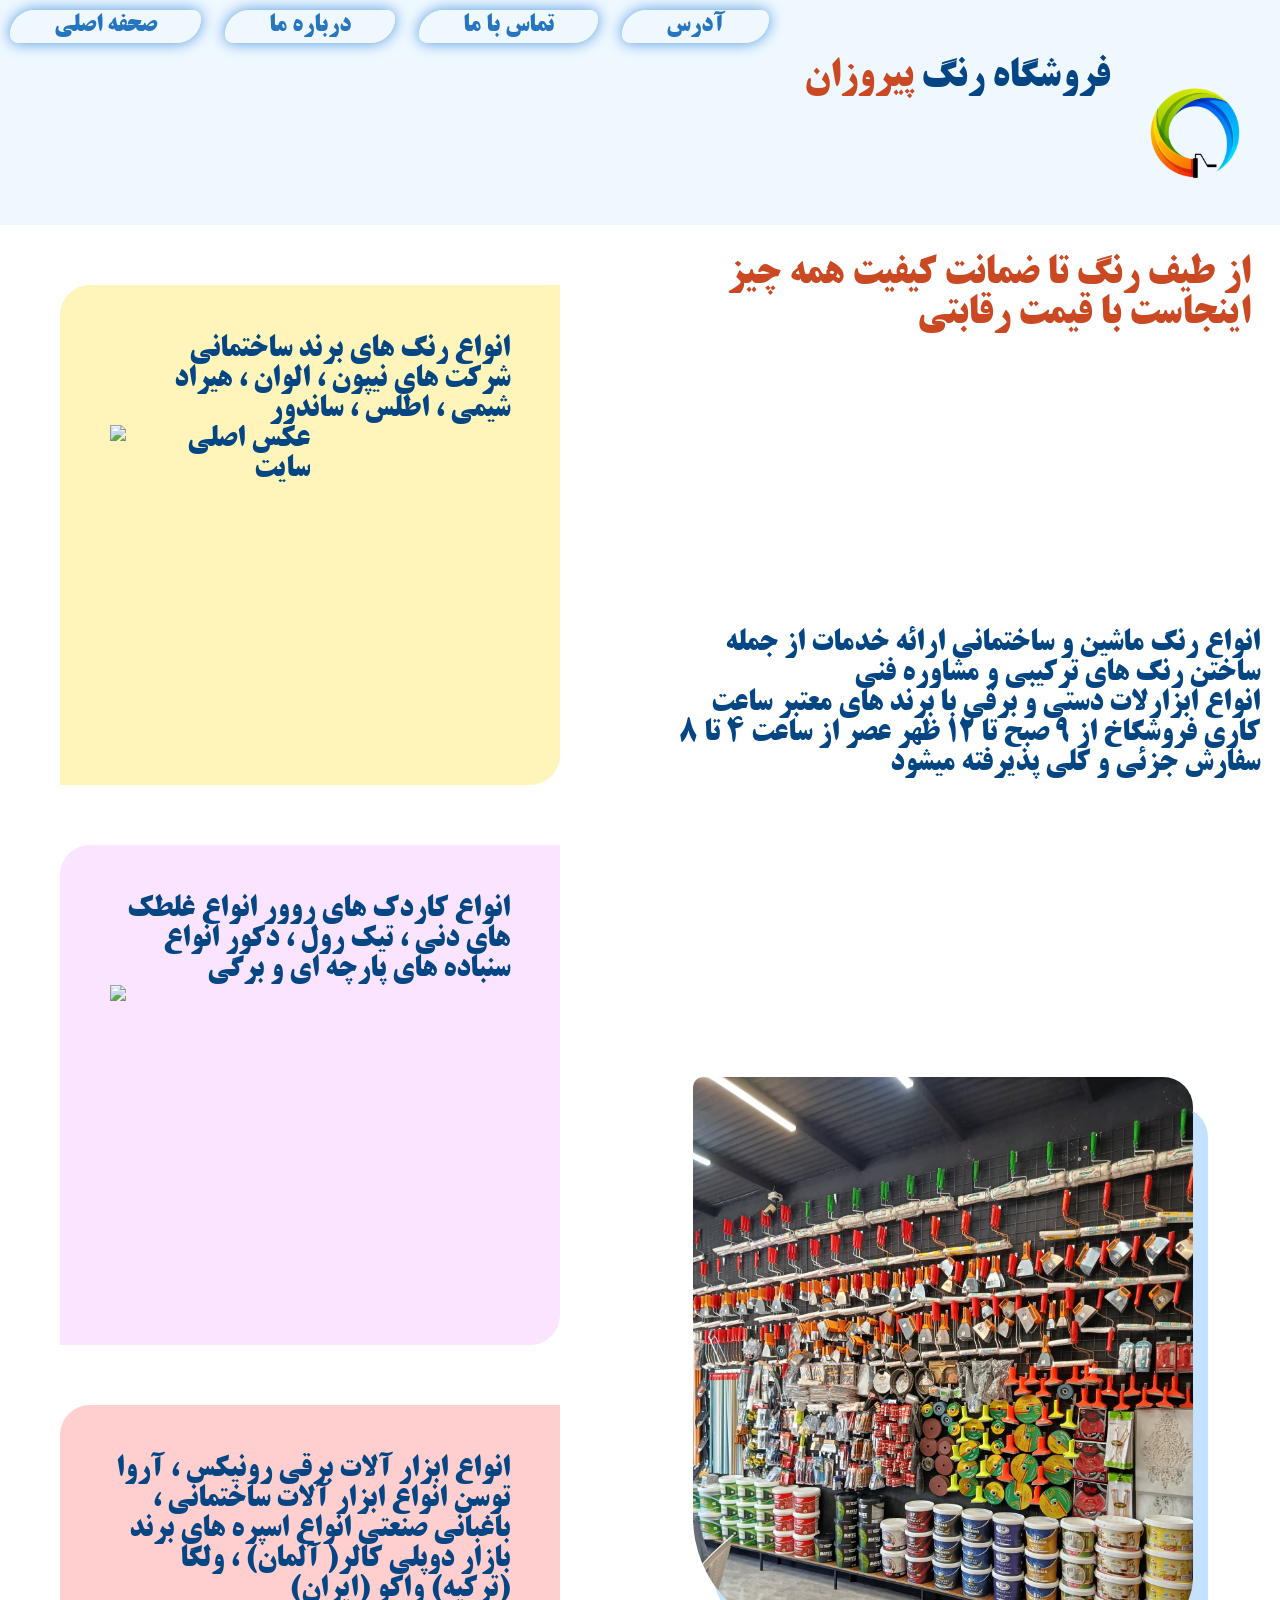
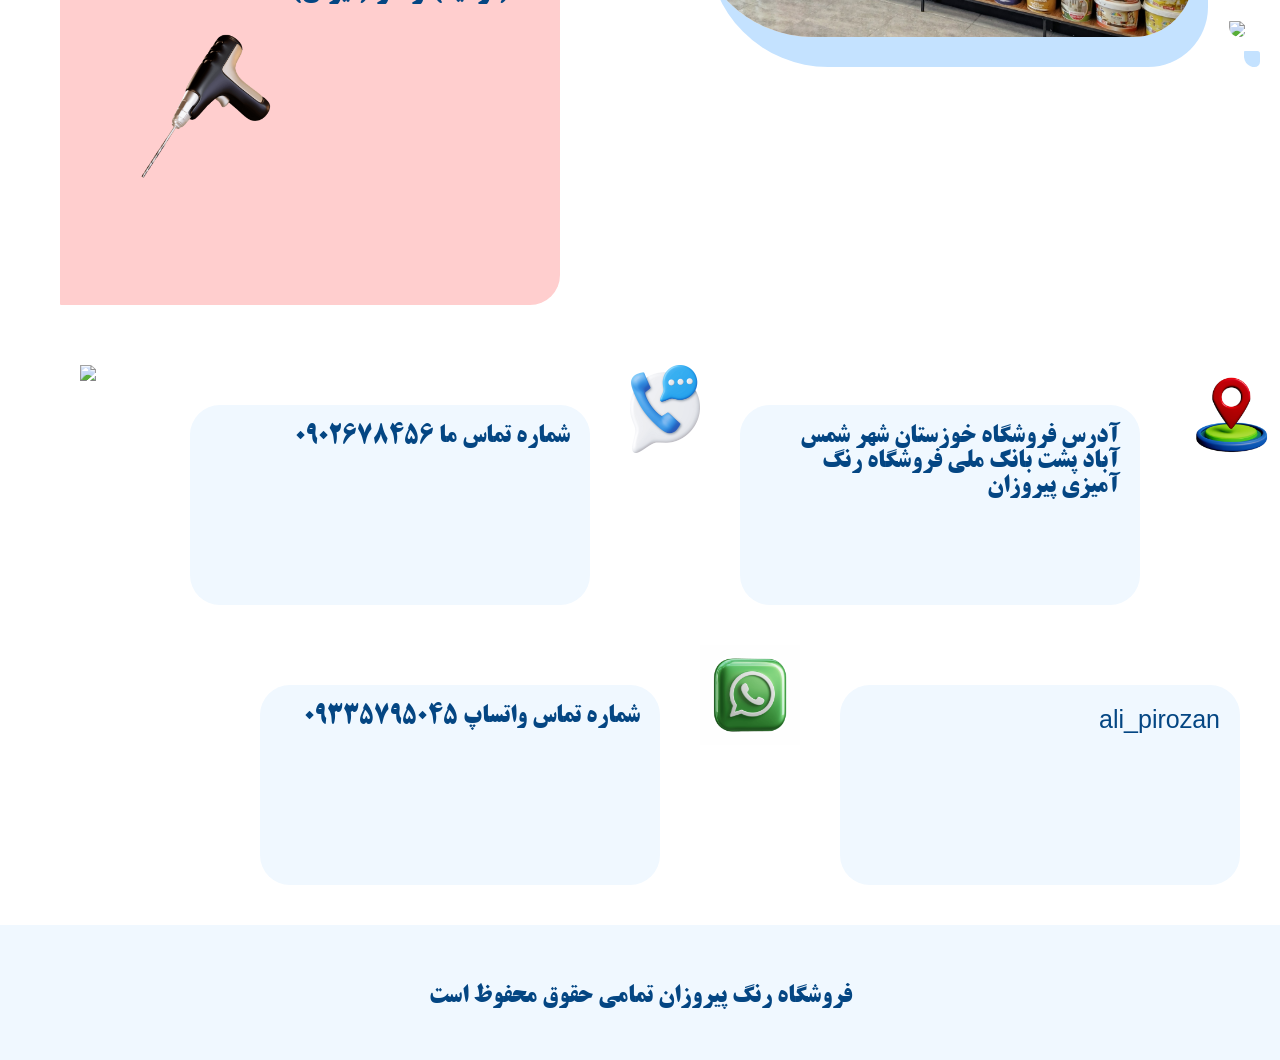
==== index.html @ bba2b84a "fix css path" ====
<!DOCTYPE html>
<html>
<head>
<meta charset="UTF-8">
<meta http-equiv="content-lenguage" content="fa">
<meta http-equiv="content-type" content="text/html charset = UTF-8">
<meta name="description" content="فروشگاه رنگ دزفول-انواع رنگ ساختمانی - ابزار برقی دزفول-رنگ ساختمان خوزستان -رنگ باکیفیت ساختمان -فروشگاه پیروزان-پیروزان">
<meta name="keyword" content="انواع رنگ,فروشگاه رنگ دزفول,ابزار برقی دزفول,شابلون رنگ,رنگ ماشین,رنگ ساختمان,فروشگاه پیروزان">
<meta name="robots" content="index,follow">
<meta name="viewport" content="width=device-width,initial-scale=1.0">
<meta property="og:type" content="website">
<meta property="og:title" content="فروشگاه رنگ پیروزان">
<meta property="og:description" content="انواع رنگ ساختمانی با کیفیت تضمینی  ابزار های برقی از بهترین شرکت ها">
<meta property="og:image" content="https://">
<title>فروشگاه رنگ پیروزان</title>
<link rel="stylesheet"  href="./style.css"  type="text/css">
</head>
<body>
     <header>
           <nav>
           <button><a class="btn" href="#home">صحفه اصلی</a></button>
           <button><a class="btn" href="#about">درباره ما</a></button>
           <button><a class="btn" href="#contact">تماس با ما</a></button>
           <button><a class="btn" href="#address" >آدرس</a></button>
           </nav>
    <div>
    <img src="images/logo1.png" class="logo" alt="لوگو سایت">
    <h1 class="font1" >فروشگاه رنگ <span> پیروزان </span></h1>
    </div>
    </header>  
       <main>
       <div>
        <section id="home">
        <p class="p1">انواع رنگ های برند ساختمانی
          <br>
          شرکت های نیپون ، الوان ، هیراد شیمی ، اطلس ، ساندور
           <img src="images/color-palette.png" class="images1" alt="عکس اصلی سایت">
           </p>
                <p class="p2">انواع کاردک های روور 
                  انواع غلطک های
                 دنی ، تیک رول ،  دکور
                 انواع سنباده های پارچه ای و برگی
               <img src="images/roller-paint.png" class="images1">
               </p>
           <p class="p3">انواع ابزار آلات برقی 
              رونیکس ،  آروا  توسن 
             انواع ابزار آلات ساختمانی ، باغبانی  صنعتی
             انواع اسپره های برند بازار 
             دوپلی کالر( آلمان) ، ولگا (ترکیه)  واکو (ایران)

          <img src="images/n-drill-free-png.png" class="images1">
          </p>
          </section>
      </div>
                 <div class="p4">   
                  <p class="p44">از طیف رنگ تا ضمانت کیفیت همه چیز اینجاست با قیمت رقابتی</p>
                   <section id="about">
                   <p>
                   انواع رنگ ماشین و ساختمانی ارائه خدمات از جمله ساختن رنگ های ترکیبی و مشاوره فنی <br>انواع ابزارلات دستی و برقی 
                   با برند های معتبر ساعت کاری  فروشگاخ از 9 صبح تا 12 ظهر عصر از ساعت 4 تا 8 سفارش جزئی و کلی پذیرفته میشود
                  
                  </p>
                   </section>
                   <div>
       <div> 
       <img src="images/IMG_20260629_115814 (3).jpg" class="images6">    
       <img src="images/IMG_20260612_104030 (3).jpg" class="images6">   
       </div>
       </div>
       </main> 
           <footer>

           <img src="images/icon-location-png.png" class="images3">
           <section id="address">
           <p class="p5">
             آدرس فروشگاه خوزستان  شهر شمس آباد پشت بانک ملی 
           فروشگاه رنگ آمیزی پیروزان
           </p></section>

            <img src="images/phone-png.png" class="images4">
            <section id="contact">
             <p class="p5">
             شماره تماس ما 0902678456
             </p></section>

            <img src="images/logo--illustration.png" class="images4">
             <p class="p6">
             ali_pirozan
             </p>

            <img src="images/whatapp-icon-.png" class="images7">
             <p class="p5">
             شماره تماس واتساپ 09335795045
             </p>
            </footer> 
            <p class="p7">
              فروشگاه رنگ پیروزان تمامی حقوق محفوظ است 
            </p>
          </body>
</html>
---- style.css ----
@charset "utf-8";

*{
      box-sizing: border-box; 
      margin:0px;
      padding:0px;
}
html{
      scroll-behavior:smooth;
}
header{
      width:100%;
      height:25vh;
      text-align:left;
      align-items: center;
      background-color:#f0f8ff;

}
.logo{
      width:170px;
      height:auto;
      float:right;
      left:40px;
      justify-content: space-between;
}
span{
      color:rgb(202, 73, 34);
}
@font-face {
      font-family:bti;
      src: url(font/B\ Titr\ Bold_0.ttf);
}
.font1{
      font-size:40px;
      color:rgb(4, 70, 131);
      font-family:bti, Tahoma, Arial, sans-serif;
      margin:5px 5px;
      text-align:right;
}
.font2{
      color:rgb(4, 70, 131);
      font-family:bti Tahoma, Arial, sans-serif;
      text-align:center;
      font-size:35px;
      padding:40px;
}
.btn{
      padding:40px;
      font-size:25px;
      color:rgb(37, 117, 192);
      font-family:bti;
      text-decoration:none;
}
button{
      border-radius:60px 20px ;
      background: none;
      border:4px solid #f0f8ff;
      box-shadow:0 0px 15px  rgb(75, 152, 224);
      margin:10px;
}
main{
       display:grid;
       grid-template-columns:1fr 1fr;
       gap:20px;
}
.p1{
    width:500px;
    height:500px;
    background-color:#FFF5BA;
    margin:60px;
    border-radius:30px 1px 30px 1px;
    font-family:bti;
    font-size:30px;
    text-align:right;
    color:rgb(4, 70, 131);
    padding:50px;
}
.p2{
    width:500px;
    height:500px;
    background-color:#FBE4FF;
    margin:60px;
    border-radius:30px 1px 30px 1px;
    font-family:bti;
    font-size:30px;
    text-align:right;
    color:rgb(4, 70, 131);
    padding:50px;
}
.p3{
    width:500px;
    height:500px;
    background-color:#FFCECE;
    margin:60px;
    border-radius:30px 1px 30px 1px;
    font-family:bti;
    font-size:30px;
    text-align:right;
    color:rgb(4, 70, 131);
    padding:50px;
}
.images1{
      width:200px;
      height:auto;
      float:left;
      display:grid;
}
.images2{
      width:500px;
      height:auto;
      margin:40px;
      border-radius:10px 30px 60px 120px;
      box-shadow:15px 30px rgb(196, 226, 255);
      
}
.images3{
     width:100px;
     height:auto;
     float:right;

}
.images4{
      width:70px;
      height:auto;
      float:right;
}
.images5{
      width:200px;
      height:auto;
}
.images6{
      
      width:500px;
      height:auto;
      margin:15px;
      border-radius:10px 30px 60px 120px;
      box-shadow:15px 30px rgb(196, 226, 255);
      }
.images7{
      width:100px;
      height:auto;
      float:right;
}  
.p4{
      padding:10px;
      margin:10px;
      outline:0px ;
      text-align:right;
      font-family:bti;
      font-size:30px;
      color:rgb(4,70,131);
      display:flex;
      direction:rtl;
      gap:0px;
      flex-wrap: wrap;
}
.p44{
      padding:10px;
      font-size:40px;
      font-family:bti;
      color:rgb(202, 73, 34) ;
}
.p5{
    width:400px;
    height:200px;
    float:right;
    font-family:bti;
    font-size:25px;
    color:rgb(4, 70, 131);
    background-color: #f0f8ff;
    padding:20px;
    margin:40px;
    text-align: right;
    border-radius:30px 30px 30px 30px;
}
.p5:hover{
      border-radius:50px 50px 50px 50px;  
}
.p6{
    width:400px;
    height:200px;
    float:right;
    font-family: 'Franklin Gothic Medium', 'Arial Narrow', Arial, sans-serif;
    font-size:25px;
    color:rgb(4, 70, 131);
    background-color: #f0f8ff;
    padding:20px;
    margin:40px;
    text-align:right;
    border-radius:30px 30px 30px 30px;
}
.p7{
   text-align: center;
   font-family: bti;
   font-size:25px;
   padding:60px;
   margin:0px;
   width:100%;
   height:15vh;
   display: block;
   background-color: #f0f8ff;
   color:rgb(4, 70, 131);
   clear: both;
}
.fa-home{
      color:rgb(37, 117, 192);
      text-align:right;
      font-size:100px;
}
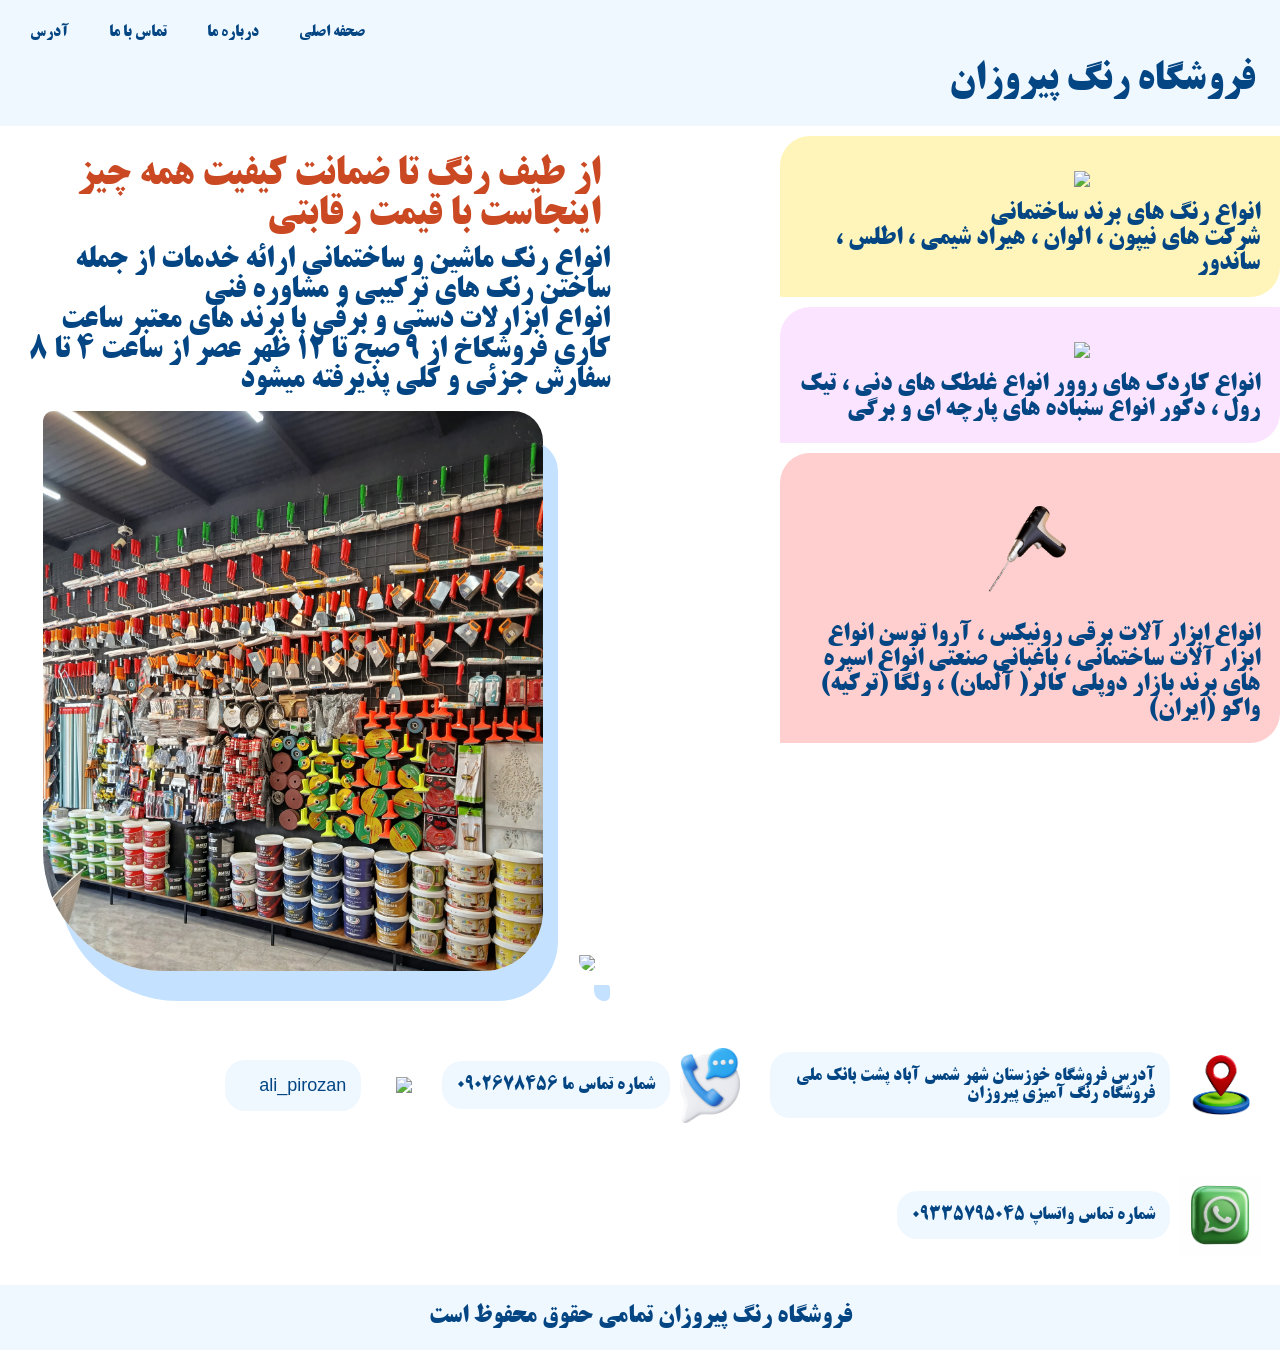
==== commit 0edded5a: "update site" ====
--- a/index.html
+++ b/index.html
@@ -18,37 +18,38 @@
 <body>
      <header>
            <nav>
-           <button><a class="btn" href="#home">صحفه اصلی</a></button>
-           <button><a class="btn" href="#about">درباره ما</a></button>
-           <button><a class="btn" href="#contact">تماس با ما</a></button>
-           <button><a class="btn" href="#address" >آدرس</a></button>
+           <a class="btn" href="#home">صحفه اصلی</a>
+           <a class="btn" href="#about">درباره ما</a>
+           <a class="btn" href="#contact">تماس با ما</a>
+           <a class="btn" href="#address" >آدرس</a>
            </nav>
     <div>
-    <img src="images/logo1.png" class="logo" alt="لوگو سایت">
-    <h1 class="font1" >فروشگاه رنگ <span> پیروزان </span></h1>
+    <h1 class="font1" >فروشگاه رنگ پیروزان</h1>
     </div>
     </header>  
        <main>
        <div>
         <section id="home">
-        <p class="p1">انواع رنگ های برند ساختمانی
+        <p class="p1">
+         <img src="images/color-palette.png" class="images1">
+          انواع رنگ های برند ساختمانی
           <br>
           شرکت های نیپون ، الوان ، هیراد شیمی ، اطلس ، ساندور
-           <img src="images/color-palette.png" class="images1" alt="عکس اصلی سایت">
            </p>
-                <p class="p2">انواع کاردک های روور 
+                <p class="p2">
+                  <img src="images/roller-paint.png" class="images1">
+                  انواع کاردک های روور 
                   انواع غلطک های
                  دنی ، تیک رول ،  دکور
                  انواع سنباده های پارچه ای و برگی
-               <img src="images/roller-paint.png" class="images1">
                </p>
-           <p class="p3">انواع ابزار آلات برقی 
+           <p class="p3">
+             <img src="images/n-drill-free-png.png" class="images1">
+            انواع ابزار آلات برقی 
               رونیکس ،  آروا  توسن 
              انواع ابزار آلات ساختمانی ، باغبانی  صنعتی
              انواع اسپره های برند بازار 
              دوپلی کالر( آلمان) ، ولگا (ترکیه)  واکو (ایران)
-
-          <img src="images/n-drill-free-png.png" class="images1">
           </p>
           </section>
       </div>
@@ -61,7 +62,7 @@
                   
                   </p>
                    </section>
-                   <div>
+                  
        <div> 
        <img src="images/IMG_20260629_115814 (3).jpg" class="images6">    
        <img src="images/IMG_20260612_104030 (3).jpg" class="images6">   
@@ -70,28 +71,33 @@
        </main> 
            <footer>
 
+          <div class="tem">
            <img src="images/icon-location-png.png" class="images3">
            <section id="address">
            <p class="p5">
              آدرس فروشگاه خوزستان  شهر شمس آباد پشت بانک ملی 
            فروشگاه رنگ آمیزی پیروزان
            </p></section>
-
+          </div>
+           <div class="tem">
             <img src="images/phone-png.png" class="images4">
             <section id="contact">
              <p class="p5">
              شماره تماس ما 0902678456
              </p></section>
-
+            </div>
+            <div class="tem">
             <img src="images/logo--illustration.png" class="images4">
              <p class="p6">
              ali_pirozan
              </p>
-
+            </div>
+            <div class="tem">
             <img src="images/whatapp-icon-.png" class="images7">
              <p class="p5">
              شماره تماس واتساپ 09335795045
              </p>
+            </div>
             </footer> 
             <p class="p7">
               فروشگاه رنگ پیروزان تمامی حقوق محفوظ است 
--- a/style.css
+++ b/style.css
@@ -5,32 +5,31 @@
       margin:0px;
       padding:0px;
 }
+body{
+      direction: rtl;
+}
 html{
       scroll-behavior:smooth;
 }
+@media(min-width:768px){
+      main{
+            grid-template-columns:1fr 1fr;
+      }
+}
 header{
       width:100%;
-      height:25vh;
+      padding:15px;
       text-align:left;
       align-items: center;
       background-color:#f0f8ff;
 
 }
-.logo{
-      width:170px;
-      height:auto;
-      float:right;
-      left:40px;
-      justify-content: space-between;
-}
-span{
-      color:rgb(202, 73, 34);
-}
 @font-face {
       font-family:bti;
       src: url(font/B\ Titr\ Bold_0.ttf);
 }
 .font1{
+      padding:5px;
       font-size:40px;
       color:rgb(4, 70, 131);
       font-family:bti, Tahoma, Arial, sans-serif;
@@ -44,69 +43,73 @@
       font-size:35px;
       padding:40px;
 }
+nav{
+   display: flex;   
+   flex-wrap:wrap;
+   justify-content:flex-end;
+   gap:10px;
+}
 .btn{
-      padding:40px;
-      font-size:25px;
-      color:rgb(37, 117, 192);
+      padding:10px 15px;
+      font-size:16px;
+      color:rgb(4, 70,131);
       font-family:bti;
       text-decoration:none;
 }
-button{
-      border-radius:60px 20px ;
-      background: none;
-      border:4px solid #f0f8ff;
-      box-shadow:0 0px 15px  rgb(75, 152, 224);
-      margin:10px;
-}
+
 main{
        display:grid;
-       grid-template-columns:1fr 1fr;
        gap:20px;
 }
 .p1{
-    width:500px;
-    height:500px;
+    width:100%;
+    max-width:500px;
+    height:auto;
     background-color:#FFF5BA;
-    margin:60px;
+    margin:10px 0;
     border-radius:30px 1px 30px 1px;
     font-family:bti;
-    font-size:30px;
-    text-align:right;
-    color:rgb(4, 70, 131);
-    padding:50px;
+    font-size:25px;
+    text-align:right;
+    color:rgb(4, 70, 131);
+    padding:20px;
 }
 .p2{
-    width:500px;
-    height:500px;
+    width:100%;
+    max-width:500px;
+    height:auto;
     background-color:#FBE4FF;
-    margin:60px;
+    margin:10px 0;
     border-radius:30px 1px 30px 1px;
     font-family:bti;
-    font-size:30px;
-    text-align:right;
-    color:rgb(4, 70, 131);
-    padding:50px;
+    font-size:25px;
+    text-align:right;
+    color:rgb(4, 70, 131);
+    padding:20px;
 }
 .p3{
-    width:500px;
-    height:500px;
+    width:100%;
+    max-width:500px;
+    height:auto ;
     background-color:#FFCECE;
-    margin:60px;
+    margin:10px 0;
     border-radius:30px 1px 30px 1px;
     font-family:bti;
-    font-size:30px;
-    text-align:right;
-    color:rgb(4, 70, 131);
-    padding:50px;
+    font-size:25px;
+    text-align:right;
+    color:rgb(4, 70, 131);
+    padding:20px;
 }
 .images1{
-      width:200px;
-      height:auto;
-      float:left;
-      display:grid;
+      width:100%;
+      max-width:120px;
+      height:auto;
+      display:block;
+      margin:15px auto ; 
 }
 .images2{
-      width:500px;
+      width:100%;
+      max-width:500px;
       height:auto;
       margin:40px;
       border-radius:10px 30px 60px 120px;
@@ -114,32 +117,35 @@
       
 }
 .images3{
-     width:100px;
+     width:80px;
      height:auto;
-     float:right;
+     display:block;
+     margin:10px auto;
 
 }
 .images4{
-      width:70px;
-      height:auto;
-      float:right;
-}
+      width:60px;
+      height:auto;
+      display:block;
+       margin:10px auto;
+      }
 .images5{
       width:200px;
       height:auto;
 }
 .images6{
-      
-      width:500px;
+      width:100%;
+      max-width:500px;
       height:auto;
       margin:15px;
       border-radius:10px 30px 60px 120px;
       box-shadow:15px 30px rgb(196, 226, 255);
       }
 .images7{
-      width:100px;
-      height:auto;
-      float:right;
+      width:80px;
+      height:auto;
+      display: block;
+      margin:10px auto;
 }  
 .p4{
       padding:10px;
@@ -160,50 +166,58 @@
       font-family:bti;
       color:rgb(202, 73, 34) ;
 }
+footer{
+      display:flex;
+      align-items: center;
+      justify-content:flex-start;
+      flex-wrap:wrap;
+      gap:30px;
+      padding:20px;
+}
 .p5{
-    width:400px;
-    height:200px;
-    float:right;
-    font-family:bti;
-    font-size:25px;
+    width:100%;
+    max-width:400px;
+    height:auto;
+    font-family:bti;
+    font-size:18px;
     color:rgb(4, 70, 131);
     background-color: #f0f8ff;
-    padding:20px;
-    margin:40px;
+    padding:15px;
+    margin:10px 0;
     text-align: right;
-    border-radius:30px 30px 30px 30px;
+    border-radius:20px;
 }
 .p5:hover{
       border-radius:50px 50px 50px 50px;  
 }
 .p6{
-    width:400px;
-    height:200px;
-    float:right;
+    width:100%;
+    max-width:400px;
+    height:auto;
     font-family: 'Franklin Gothic Medium', 'Arial Narrow', Arial, sans-serif;
-    font-size:25px;
+    font-size:18px;
     color:rgb(4, 70, 131);
     background-color: #f0f8ff;
-    padding:20px;
-    margin:40px;
-    text-align:right;
-    border-radius:30px 30px 30px 30px;
+    padding:15px;
+    margin:10px 0;
+    text-align:right;
+    border-radius:20px;
+}
+.tem{
+      display: flex;
+      align-items: center;
+      gap:10px ;
 }
 .p7{
    text-align: center;
    font-family: bti;
    font-size:25px;
-   padding:60px;
+   padding:20px;
    margin:0px;
    width:100%;
-   height:15vh;
+   height:auto;
    display: block;
    background-color: #f0f8ff;
    color:rgb(4, 70, 131);
    clear: both;
 }
-.fa-home{
-      color:rgb(37, 117, 192);
-      text-align:right;
-      font-size:100px;
-}
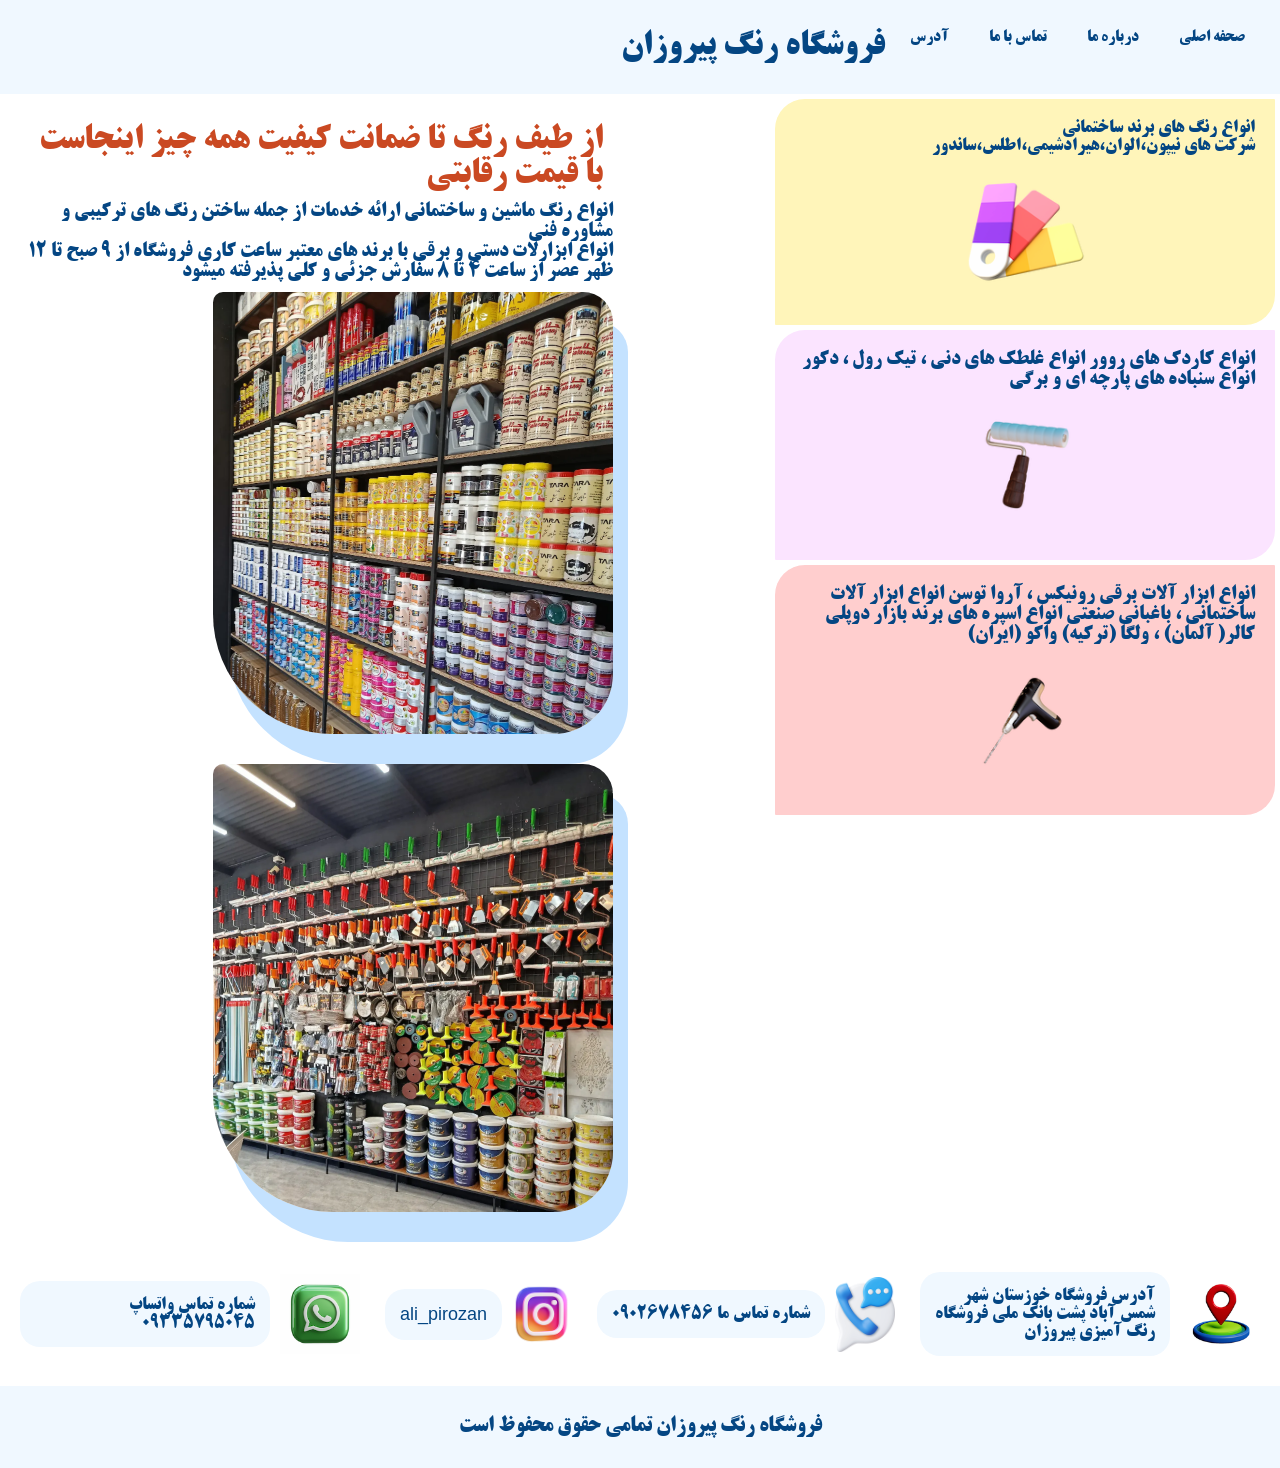
==== commit fdbc4b5b: "update images and code" ====
--- a/index.html
+++ b/index.html
@@ -23,33 +23,30 @@
            <a class="btn" href="#contact">تماس با ما</a>
            <a class="btn" href="#address" >آدرس</a>
            </nav>
-    <div>
     <h1 class="font1" >فروشگاه رنگ پیروزان</h1>
-    </div>
     </header>  
        <main>
-       <div>
         <section id="home">
         <p class="p1">
-         <img src="images/color-palette.png" class="images1">
           انواع رنگ های برند ساختمانی
           <br>
-          شرکت های نیپون ، الوان ، هیراد شیمی ، اطلس ، ساندور
+          شرکت های نیپون،الوان،هیرادشیمی،اطلس،ساندور
+            <img src="images/color-palete.png" class="images1">
            </p>
                 <p class="p2">
-                  <img src="images/roller-paint.png" class="images1">
                   انواع کاردک های روور 
                   انواع غلطک های
                  دنی ، تیک رول ،  دکور
                  انواع سنباده های پارچه ای و برگی
+                 <img src="images/roller.png" class="images1">
                </p>
            <p class="p3">
-             <img src="images/n-drill-free-png.png" class="images1">
             انواع ابزار آلات برقی 
               رونیکس ،  آروا  توسن 
              انواع ابزار آلات ساختمانی ، باغبانی  صنعتی
              انواع اسپره های برند بازار 
              دوپلی کالر( آلمان) ، ولگا (ترکیه)  واکو (ایران)
+              <img src="images/daril.png" class="images1">
           </p>
           </section>
       </div>
@@ -58,21 +55,21 @@
                    <section id="about">
                    <p>
                    انواع رنگ ماشین و ساختمانی ارائه خدمات از جمله ساختن رنگ های ترکیبی و مشاوره فنی <br>انواع ابزارلات دستی و برقی 
-                   با برند های معتبر ساعت کاری  فروشگاخ از 9 صبح تا 12 ظهر عصر از ساعت 4 تا 8 سفارش جزئی و کلی پذیرفته میشود
+                   با برند های معتبر ساعت کاری  فروشگاه از 9 صبح تا 12 ظهر عصر از ساعت 4 تا 8 سفارش جزئی و کلی پذیرفته میشود
                   
                   </p>
                    </section>
                   
-       <div> 
-       <img src="images/IMG_20260629_115814 (3).jpg" class="images6">    
-       <img src="images/IMG_20260612_104030 (3).jpg" class="images6">   
+       <div class="imgbox"> 
+       <img src="images/IMG_20260629_115814 (3).webp" class="images6">    
+       <img src="images/IMG_20260612_104030 (3).webp" class="images6">   
        </div>
        </div>
        </main> 
            <footer>
 
           <div class="tem">
-           <img src="images/icon-location-png.png" class="images3">
+           <img src="images/icon-location.png" class="images3">
            <section id="address">
            <p class="p5">
              آدرس فروشگاه خوزستان  شهر شمس آباد پشت بانک ملی 
@@ -80,27 +77,29 @@
            </p></section>
           </div>
            <div class="tem">
-            <img src="images/phone-png.png" class="images4">
+            <img src="images/phone.png" class="images4">
             <section id="contact">
              <p class="p5">
              شماره تماس ما 0902678456
              </p></section>
             </div>
             <div class="tem">
-            <img src="images/logo--illustration.png" class="images4">
+            <img src="images/logo-illustration.png" class="images4">
              <p class="p6">
              ali_pirozan
              </p>
             </div>
             <div class="tem">
-            <img src="images/whatapp-icon-.png" class="images7">
+            <img src="images/whatapp.png" class="images7">
              <p class="p5">
              شماره تماس واتساپ 09335795045
              </p>
             </div>
             </footer> 
+             <div>
             <p class="p7">
               فروشگاه رنگ پیروزان تمامی حقوق محفوظ است 
+            </div>
             </p>
           </body>
 </html>
--- a/style.css
+++ b/style.css
@@ -7,6 +7,7 @@
 }
 body{
       direction: rtl;
+      margin:0;
 }
 html{
       scroll-behavior:smooth;
@@ -15,13 +16,30 @@
       main{
             grid-template-columns:1fr 1fr;
       }
+      .p1{
+            max-width:500px;
+            margin:5px;
+      }
+       .p2{
+            max-width:500px;
+            margin:5px;
+      }
+       .p3{
+            max-width:500px;
+            margin:5px;
+      }
+      .images6{
+            max-width:400px;
+      }
 }
 header{
       width:100%;
-      padding:15px;
-      text-align:left;
-      align-items: center;
+      padding:20px;
+      display: flex;
+      justify-content:flex-start;
       background-color:#f0f8ff;
+      position: relative;
+      margin:0;
 
 }
 @font-face {
@@ -30,18 +48,20 @@
 }
 .font1{
       padding:5px;
-      font-size:40px;
+      font-size:clamp(22px,5vw,34px);
       color:rgb(4, 70, 131);
       font-family:bti, Tahoma, Arial, sans-serif;
       margin:5px 5px;
       text-align:right;
+      right:10px;
+      
 }
 .font2{
       color:rgb(4, 70, 131);
-      font-family:bti Tahoma, Arial, sans-serif;
+      font-family:bti,Tahoma, Arial, sans-serif;
       text-align:center;
       font-size:35px;
-      padding:40px;
+      padding:clamp(10px,4vw,40px);
 }
 nav{
    display: flex;   
@@ -51,6 +71,7 @@
 }
 .btn{
       padding:10px 15px;
+      margin-top:0;
       font-size:16px;
       color:rgb(4, 70,131);
       font-family:bti;
@@ -59,43 +80,39 @@
 
 main{
        display:grid;
-       gap:20px;
+       grid-template-columns:repeat(2,1fr);
+       gap:15px;
+       align-items: start;
 }
 .p1{
     width:100%;
-    max-width:500px;
     height:auto;
-    background-color:#FFF5BA;
-    margin:10px 0;
+    background-color:#fff5ba;
     border-radius:30px 1px 30px 1px;
     font-family:bti;
-    font-size:25px;
+    font-size:clamp(14px,2vw,18px);
     text-align:right;
     color:rgb(4, 70, 131);
     padding:20px;
 }
 .p2{
     width:100%;
-    max-width:500px;
     height:auto;
     background-color:#FBE4FF;
-    margin:10px 0;
     border-radius:30px 1px 30px 1px;
     font-family:bti;
-    font-size:25px;
+    font-size:clamp(16px,2.5vw,20px);
     text-align:right;
     color:rgb(4, 70, 131);
     padding:20px;
 }
 .p3{
     width:100%;
-    max-width:500px;
     height:auto ;
     background-color:#FFCECE;
-    margin:10px 0;
     border-radius:30px 1px 30px 1px;
     font-family:bti;
-    font-size:25px;
+    font-size:clamp(16px,2.5vw,20px);
     text-align:right;
     color:rgb(4, 70, 131);
     padding:20px;
@@ -106,15 +123,6 @@
       height:auto;
       display:block;
       margin:15px auto ; 
-}
-.images2{
-      width:100%;
-      max-width:500px;
-      height:auto;
-      margin:40px;
-      border-radius:10px 30px 60px 120px;
-      box-shadow:15px 30px rgb(196, 226, 255);
-      
 }
 .images3{
      width:80px;
@@ -135,9 +143,8 @@
 }
 .images6{
       width:100%;
-      max-width:500px;
-      height:auto;
-      margin:15px;
+      height:auto;
+      margin:10px 0;
       border-radius:10px 30px 60px 120px;
       box-shadow:15px 30px rgb(196, 226, 255);
       }
@@ -147,37 +154,47 @@
       display: block;
       margin:10px auto;
 }  
+.imgbox{
+      display: flex;
+      gap:10px;
+      flex-wrap:wrap;
+}
 .p4{
       padding:10px;
       margin:10px;
       outline:0px ;
       text-align:right;
       font-family:bti;
-      font-size:30px;
+      font-size:clamp(17px,2.5vw,20px);
       color:rgb(4,70,131);
       display:flex;
+      flex-direction: column;
       direction:rtl;
       gap:0px;
-      flex-wrap: wrap;
+      flex-wrap:wrap;
 }
 .p44{
+      display: block;
+      width:100%;
       padding:10px;
-      font-size:40px;
+      font-size:clamp(22px,4vw,34px);
       font-family:bti;
       color:rgb(202, 73, 34) ;
 }
 footer{
       display:flex;
       align-items: center;
-      justify-content:flex-start;
-      flex-wrap:wrap;
-      gap:30px;
+      justify-content:space-between;
+      flex-wrap:nowrap;
+      gap:15px;
       padding:20px;
+      clear: both;
 }
 .p5{
-    width:100%;
-    max-width:400px;
+    width:auto;
+    max-width:250px;
     height:auto;
+    flex:1;
     font-family:bti;
     font-size:18px;
     color:rgb(4, 70, 131);
@@ -191,8 +208,9 @@
       border-radius:50px 50px 50px 50px;  
 }
 .p6{
-    width:100%;
-    max-width:400px;
+    width:auto;
+    max-width:250px;
+    flex:1;
     height:auto;
     font-family: 'Franklin Gothic Medium', 'Arial Narrow', Arial, sans-serif;
     font-size:18px;
@@ -204,16 +222,16 @@
     border-radius:20px;
 }
 .tem{
-      display: flex;
-      align-items: center;
+      display:flex;
+      align-items:center;
       gap:10px ;
 }
 .p7{
    text-align: center;
    font-family: bti;
-   font-size:25px;
-   padding:20px;
-   margin:0px;
+   font-size:clamp(16px,2.5vw,22px);
+   padding:30px;
+   margin:0;
    width:100%;
    height:auto;
    display: block;
@@ -221,3 +239,87 @@
    color:rgb(4, 70, 131);
    clear: both;
 }
+@media(max-width:480px){
+      header{
+      text-align: left;
+      }
+      main{
+      grid-template-columns:repeat(2,1fr);
+      gap:10px;
+      }
+      footer{
+            flex-wrap:wrap;
+            justify-content:space-between;
+            gap:10px;
+      }
+      .p1{
+            margin-top:15px;
+            width:90%;
+            margin-bottom:8px;
+            font-size:14px;
+            padding:0 10px;
+      }
+      .p2{
+            width:90%;
+            margin-bottom:8px;
+            font-size:14px;
+            padding:0 10px;
+      }
+      .p3{
+            width:90%;
+            margin-bottom:8px;
+            font-size:14px;
+            padding:0 10px;
+      }
+       .p4{
+            font-size:15px;
+      }
+      .p5{
+            max-width:45%;
+            font-size:10px;
+            padding:10px;
+      }
+      .p6{
+             max-width:45%;
+             font-size:10px;
+             padding:10px;
+      }
+      .p7{
+            font-size:10px;
+            padding:10px;
+      }
+      .p44{
+            font-size:18px;
+      }
+      .font1{
+            text-align: right;
+            font-size:20px;
+      }
+      .btn{
+            font-size:12px;
+            padding:8px;
+      }
+      .images1{
+            width:40%;
+      }
+      .images3{
+            width:40px;
+      }
+      .images4{
+            width:40px;
+      }
+      .images5{
+            width:120px;
+      }
+      .images6{
+            width:60%;
+            max-width:100%;
+            margin:5px 0;
+      }
+      .images7{
+            width:40px;
+      }
+      .imgbox{
+            flex-direction: column;
+      }
+}
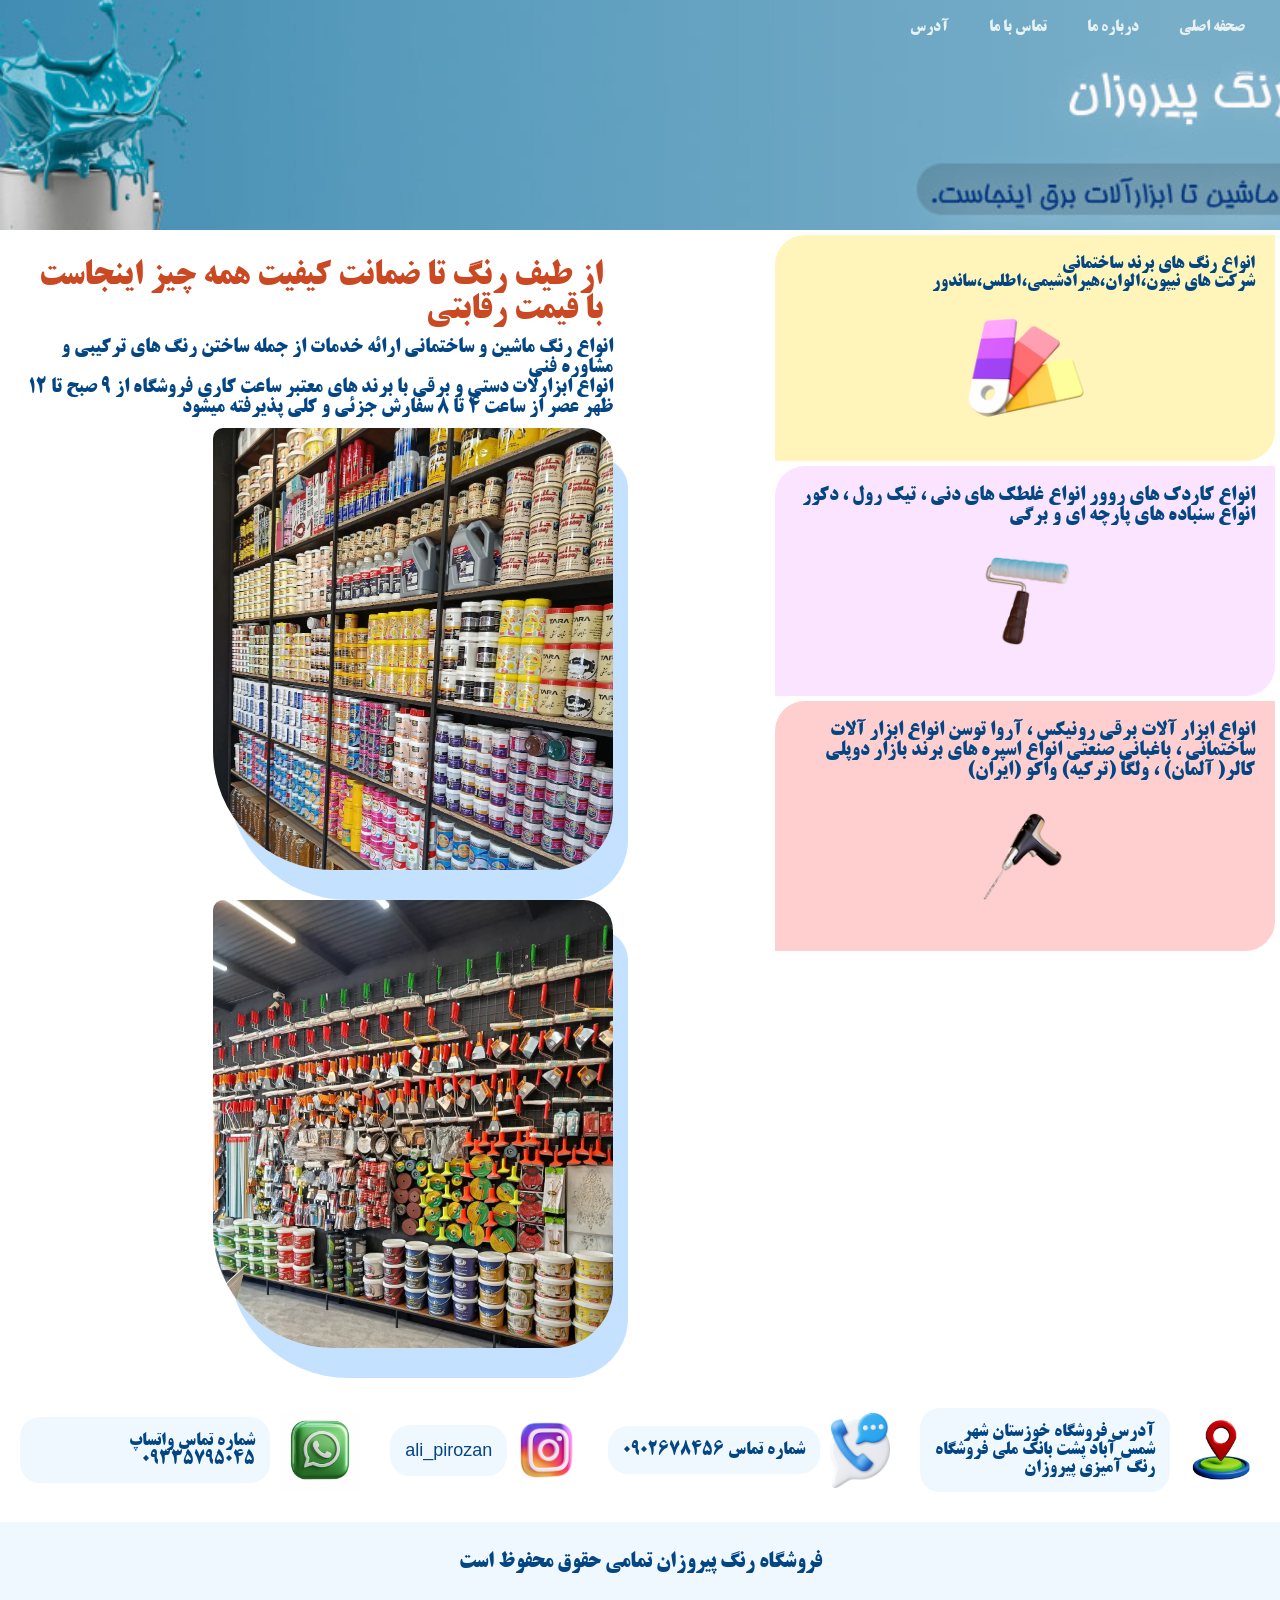
==== commit 5cc4934a: "add banner images and update header" ====
--- a/index.html
+++ b/index.html
@@ -23,7 +23,6 @@
            <a class="btn" href="#contact">تماس با ما</a>
            <a class="btn" href="#address" >آدرس</a>
            </nav>
-    <h1 class="font1" >فروشگاه رنگ پیروزان</h1>
     </header>  
        <main>
         <section id="home">
@@ -80,7 +79,7 @@
             <img src="images/phone.png" class="images4">
             <section id="contact">
              <p class="p5">
-             شماره تماس ما 0902678456
+             شماره تماس 0902678456
              </p></section>
             </div>
             <div class="tem">
--- a/style.css
+++ b/style.css
@@ -1,5 +1,4 @@
 @charset "utf-8";
-
 *{
       box-sizing: border-box; 
       margin:0px;
@@ -13,6 +12,32 @@
       scroll-behavior:smooth;
 }
 @media(min-width:768px){
+      header{
+            height:230px;
+            width:100%;
+            background-image:url(images/Frame\ 1\ \(3\).jpg);
+            background-size:cover;
+            background-position:center;
+            background-repeat:no-repeat;
+            position:relative;
+            padding:0;
+      }
+      nav{
+            position: absolute;
+            top:10px;
+            right:20px;
+            z-index:2;
+      }
+      header::after{
+            content:"";
+            position: absolute;
+            top:0;
+            left:0;
+            width:100%;
+            height:100%;
+            background:rgba(0,0,0,0,3) ;
+            z-index:1;
+      }
       main{
             grid-template-columns:1fr 1fr;
       }
@@ -34,10 +59,8 @@
 }
 header{
       width:100%;
-      padding:20px;
       display: flex;
       justify-content:flex-start;
-      background-color:#f0f8ff;
       position: relative;
       margin:0;
 
@@ -45,23 +68,6 @@
 @font-face {
       font-family:bti;
       src: url(font/B\ Titr\ Bold_0.ttf);
-}
-.font1{
-      padding:5px;
-      font-size:clamp(22px,5vw,34px);
-      color:rgb(4, 70, 131);
-      font-family:bti, Tahoma, Arial, sans-serif;
-      margin:5px 5px;
-      text-align:right;
-      right:10px;
-      
-}
-.font2{
-      color:rgb(4, 70, 131);
-      font-family:bti,Tahoma, Arial, sans-serif;
-      text-align:center;
-      font-size:35px;
-      padding:clamp(10px,4vw,40px);
 }
 nav{
    display: flex;   
@@ -73,7 +79,7 @@
       padding:10px 15px;
       margin-top:0;
       font-size:16px;
-      color:rgb(4, 70,131);
+      color:rgb(230, 241, 241);
       font-family:bti;
       text-decoration:none;
 }
@@ -242,6 +248,12 @@
 @media(max-width:480px){
       header{
       text-align: left;
+      width:100%;
+      height:300px;
+      background-image:url(images/Frame\ mo2.jpg);
+      background-size: cover;
+      background-position:center;
+      background-repeat:no-repeat;
       }
       main{
       grid-template-columns:repeat(2,1fr);
@@ -256,63 +268,61 @@
             margin-top:15px;
             width:90%;
             margin-bottom:8px;
-            font-size:14px;
+            font-size:10px;
             padding:0 10px;
       }
       .p2{
             width:90%;
             margin-bottom:8px;
-            font-size:14px;
+            font-size:10px;
             padding:0 10px;
       }
       .p3{
             width:90%;
             margin-bottom:8px;
-            font-size:14px;
+            font-size:10px;
             padding:0 10px;
       }
        .p4{
+            font-size:12px;
+      }
+      .p5{
+            max-width:50%;
+            font-size:7px;
+            padding:10px;
+      }
+      .p6{
+             max-width:50%;
+             font-size:7px;
+             padding:10px;
+      }
+      .p7{
+            font-size:4px;
+            padding:10px;
+      }
+      .p44{
             font-size:15px;
       }
-      .p5{
-            max-width:45%;
-            font-size:10px;
-            padding:10px;
-      }
-      .p6{
-             max-width:45%;
-             font-size:10px;
-             padding:10px;
-      }
-      .p7{
-            font-size:10px;
-            padding:10px;
-      }
-      .p44{
-            font-size:18px;
-      }
-      .font1{
-            text-align: right;
-            font-size:20px;
-      }
       .btn{
-            font-size:12px;
-            padding:8px;
+            font-size:8px;
+            padding:4px;
       }
       .images1{
             width:40%;
       }
       .images3{
-            width:40px;
+            width:35px;
       }
       .images4{
-            width:40px;
+            width:20px;
       }
       .images5{
             width:120px;
       }
       .images6{
-            width:60%;
+            border-radius:10px  15px 30px 60px;
+            box-shadow:15px 30px rgb(196, 226, 255);
+            width:70%;
             max-width:100%;
             margin:5px 0;
       }
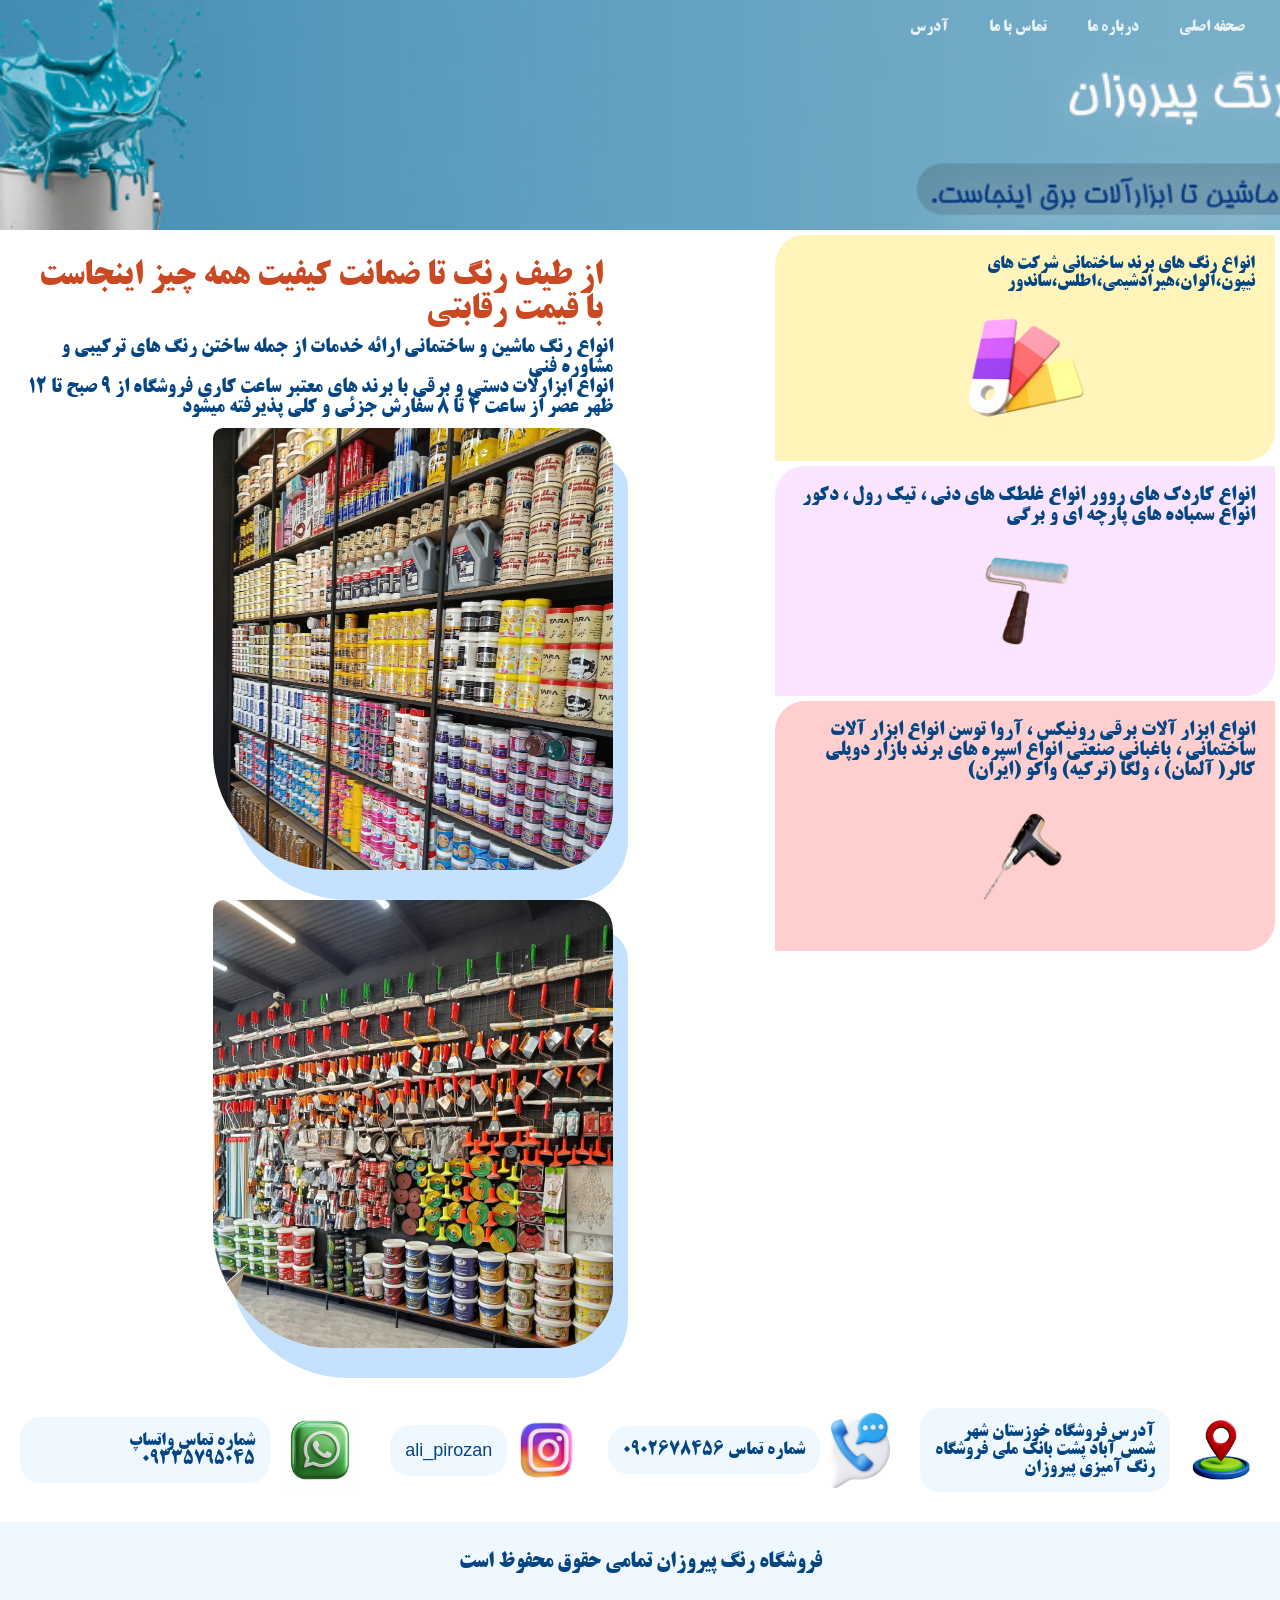
==== commit 1c646f17: "update images and improve design" ====
--- a/index.html
+++ b/index.html
@@ -28,7 +28,6 @@
         <section id="home">
         <p class="p1">
           انواع رنگ های برند ساختمانی
-          <br>
           شرکت های نیپون،الوان،هیرادشیمی،اطلس،ساندور
             <img src="images/color-palete.png" class="images1">
            </p>
@@ -36,7 +35,7 @@
                   انواع کاردک های روور 
                   انواع غلطک های
                  دنی ، تیک رول ،  دکور
-                 انواع سنباده های پارچه ای و برگی
+                 انواع سمباده های پارچه ای و برگی
                  <img src="images/roller.png" class="images1">
                </p>
            <p class="p3">
--- a/style.css
+++ b/style.css
@@ -249,8 +249,8 @@
       header{
       text-align: left;
       width:100%;
-      height:300px;
-      background-image:url(images/Frame\ mo2.jpg);
+      height:200px;
+      background-image:url(images/banner1.png);
       background-size: cover;
       background-position:center;
       background-repeat:no-repeat;
@@ -269,22 +269,26 @@
             width:90%;
             margin-bottom:8px;
             font-size:10px;
-            padding:0 10px;
+            line-height:1.8;
+            padding-top:5px;
       }
       .p2{
             width:90%;
             margin-bottom:8px;
             font-size:10px;
-            padding:0 10px;
+            line-height:1.8;
+            padding-top:5px;
       }
       .p3{
             width:90%;
             margin-bottom:8px;
             font-size:10px;
-            padding:0 10px;
+            line-height:1.8;
+            padding-top:5px;
       }
        .p4{
             font-size:12px;
+            line-height:1.8;
       }
       .p5{
             max-width:50%;
@@ -320,8 +324,8 @@
             width:120px;
       }
       .images6{
-            border-radius:10px  15px 30px 60px;
-            box-shadow:15px 30px rgb(196, 226, 255);
+            border-radius:10px  15px 30px 30px;
+            box-shadow:10px 15px rgb(196, 226, 255);
             width:70%;
             max-width:100%;
             margin:5px 0;
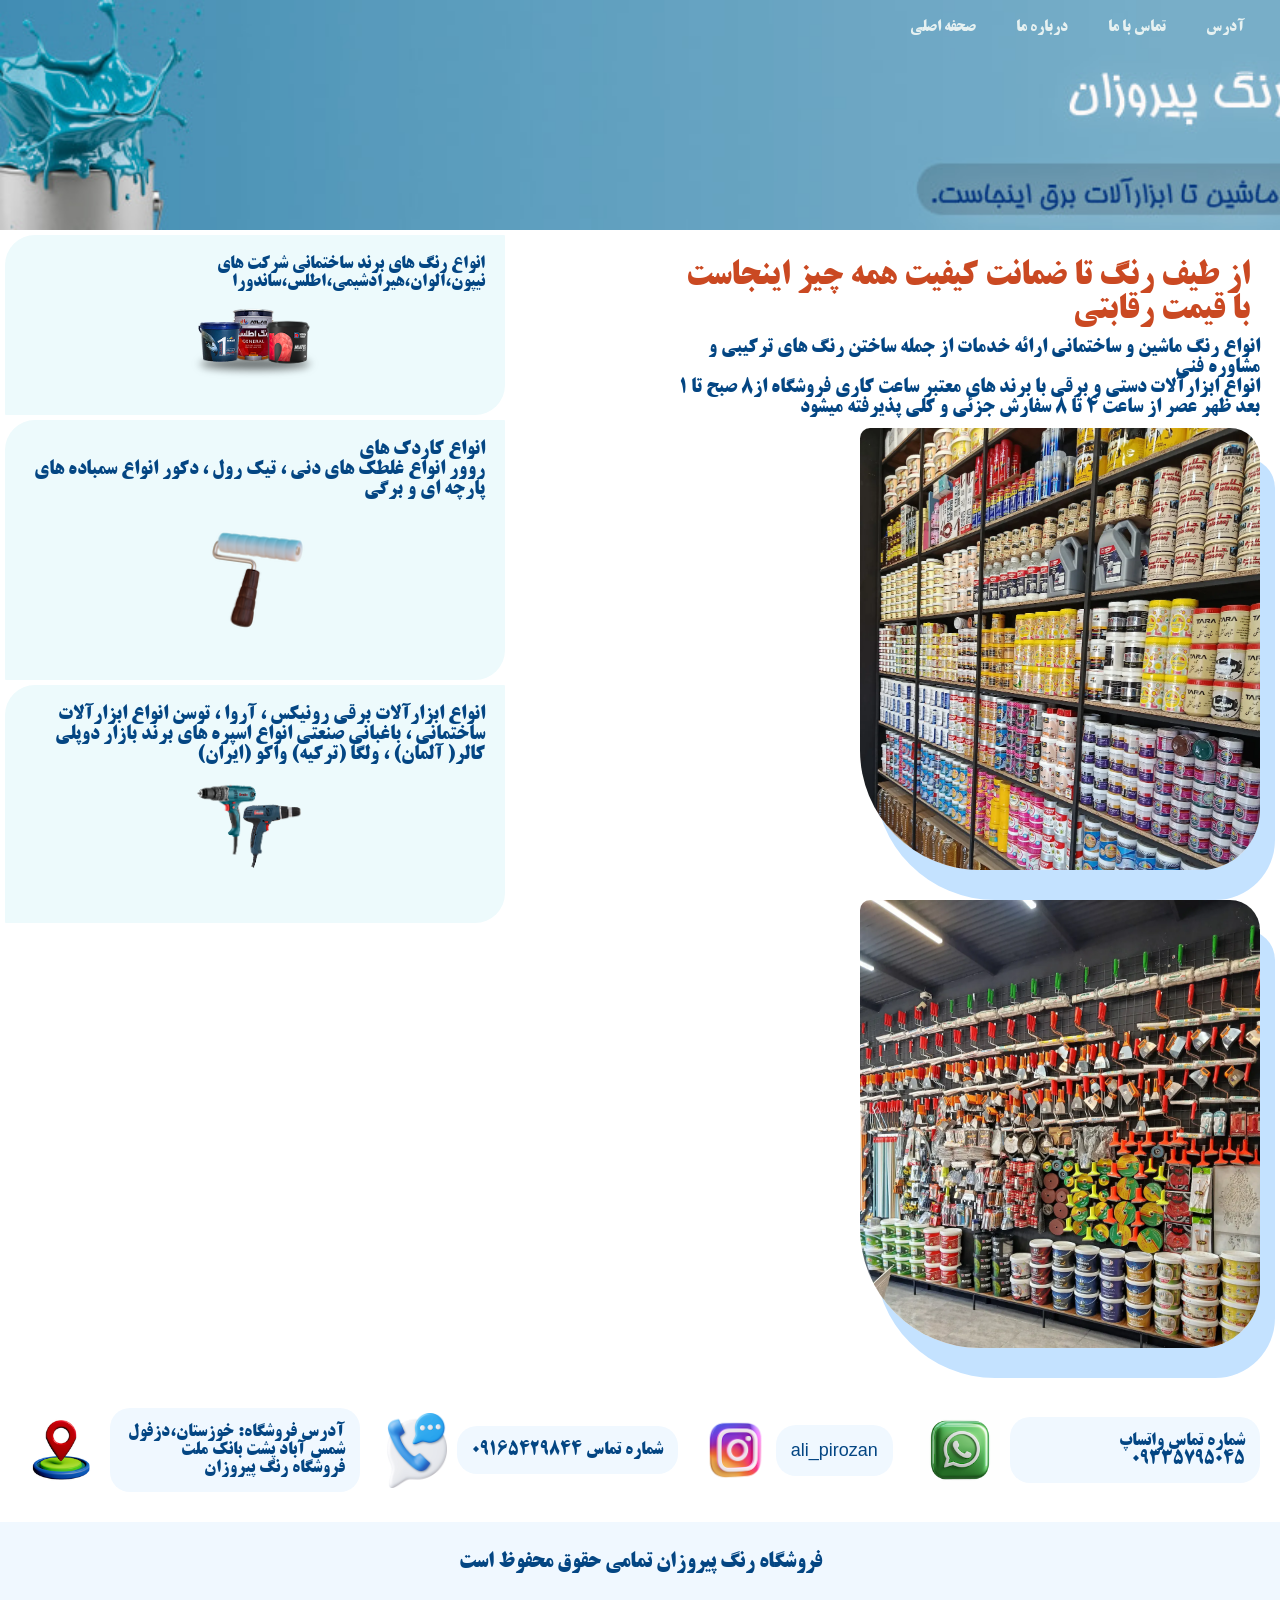
==== commit ec3ca2f2: "update images and code" ====
--- a/index.html
+++ b/index.html
@@ -28,23 +28,23 @@
         <section id="home">
         <p class="p1">
           انواع رنگ های برند ساختمانی
-          شرکت های نیپون،الوان،هیرادشیمی،اطلس،ساندور
-            <img src="images/color-palete.png" class="images1">
+          شرکت های نیپون،الوان،هیرادشیمی،اطلس،ساندورا
+            <img src="images/iconnp1.png" class="images1">
            </p>
                 <p class="p2">
-                  انواع کاردک های روور 
+                  انواع کاردک های<br> روور 
                   انواع غلطک های
                  دنی ، تیک رول ،  دکور
                  انواع سمباده های پارچه ای و برگی
                  <img src="images/roller.png" class="images1">
                </p>
            <p class="p3">
-            انواع ابزار آلات برقی 
-              رونیکس ،  آروا  توسن 
-             انواع ابزار آلات ساختمانی ، باغبانی  صنعتی
+            انواع ابزارآلات برقی 
+            رونیکس ،  آروا ، توسن 
+             انواع ابزارآلات ساختمانی ، باغبانی  صنعتی
              انواع اسپره های برند بازار 
              دوپلی کالر( آلمان) ، ولگا (ترکیه)  واکو (ایران)
-              <img src="images/daril.png" class="images1">
+              <img src="images/iconp2.png" class="images1">
           </p>
           </section>
       </div>
@@ -52,8 +52,8 @@
                   <p class="p44">از طیف رنگ تا ضمانت کیفیت همه چیز اینجاست با قیمت رقابتی</p>
                    <section id="about">
                    <p>
-                   انواع رنگ ماشین و ساختمانی ارائه خدمات از جمله ساختن رنگ های ترکیبی و مشاوره فنی <br>انواع ابزارلات دستی و برقی 
-                   با برند های معتبر ساعت کاری  فروشگاه از 9 صبح تا 12 ظهر عصر از ساعت 4 تا 8 سفارش جزئی و کلی پذیرفته میشود
+                   انواع رنگ ماشین و ساختمانی ارائه خدمات از جمله ساختن رنگ های ترکیبی و مشاوره فنی <br>انواع ابزارآلات دستی و برقی 
+                   با برند های معتبر ساعت کاری  فروشگاه از8 صبح تا 1 بعد ظهر عصر از ساعت 4 تا 8 سفارش جزئی و کلی پذیرفته میشود
                   
                   </p>
                    </section>
@@ -70,15 +70,15 @@
            <img src="images/icon-location.png" class="images3">
            <section id="address">
            <p class="p5">
-             آدرس فروشگاه خوزستان  شهر شمس آباد پشت بانک ملی 
-           فروشگاه رنگ آمیزی پیروزان
+            آدرس فروشگاه: خوزستان،دزفول<br>  شمس آباد پشت بانک ملت
+           فروشگاه رنگ پیروزان
            </p></section>
           </div>
            <div class="tem">
             <img src="images/phone.png" class="images4">
             <section id="contact">
              <p class="p5">
-             شماره تماس 0902678456
+             شماره تماس 09165429844
              </p></section>
             </div>
             <div class="tem">
--- a/style.css
+++ b/style.css
@@ -5,7 +5,7 @@
       padding:0px;
 }
 body{
-      direction: rtl;
+
       margin:0;
 }
 html{
@@ -93,7 +93,7 @@
 .p1{
     width:100%;
     height:auto;
-    background-color:#fff5ba;
+    background-color:#edfafc;
     border-radius:30px 1px 30px 1px;
     font-family:bti;
     font-size:clamp(14px,2vw,18px);
@@ -104,7 +104,7 @@
 .p2{
     width:100%;
     height:auto;
-    background-color:#FBE4FF;
+    background-color:#edfafc;
     border-radius:30px 1px 30px 1px;
     font-family:bti;
     font-size:clamp(16px,2.5vw,20px);
@@ -115,7 +115,7 @@
 .p3{
     width:100%;
     height:auto ;
-    background-color:#FFCECE;
+    background-color:#edfafc;
     border-radius:30px 1px 30px 1px;
     font-family:bti;
     font-size:clamp(16px,2.5vw,20px);
@@ -125,7 +125,7 @@
 }
 .images1{
       width:100%;
-      max-width:120px;
+      max-width:130px;
       height:auto;
       display:block;
       margin:15px auto ; 
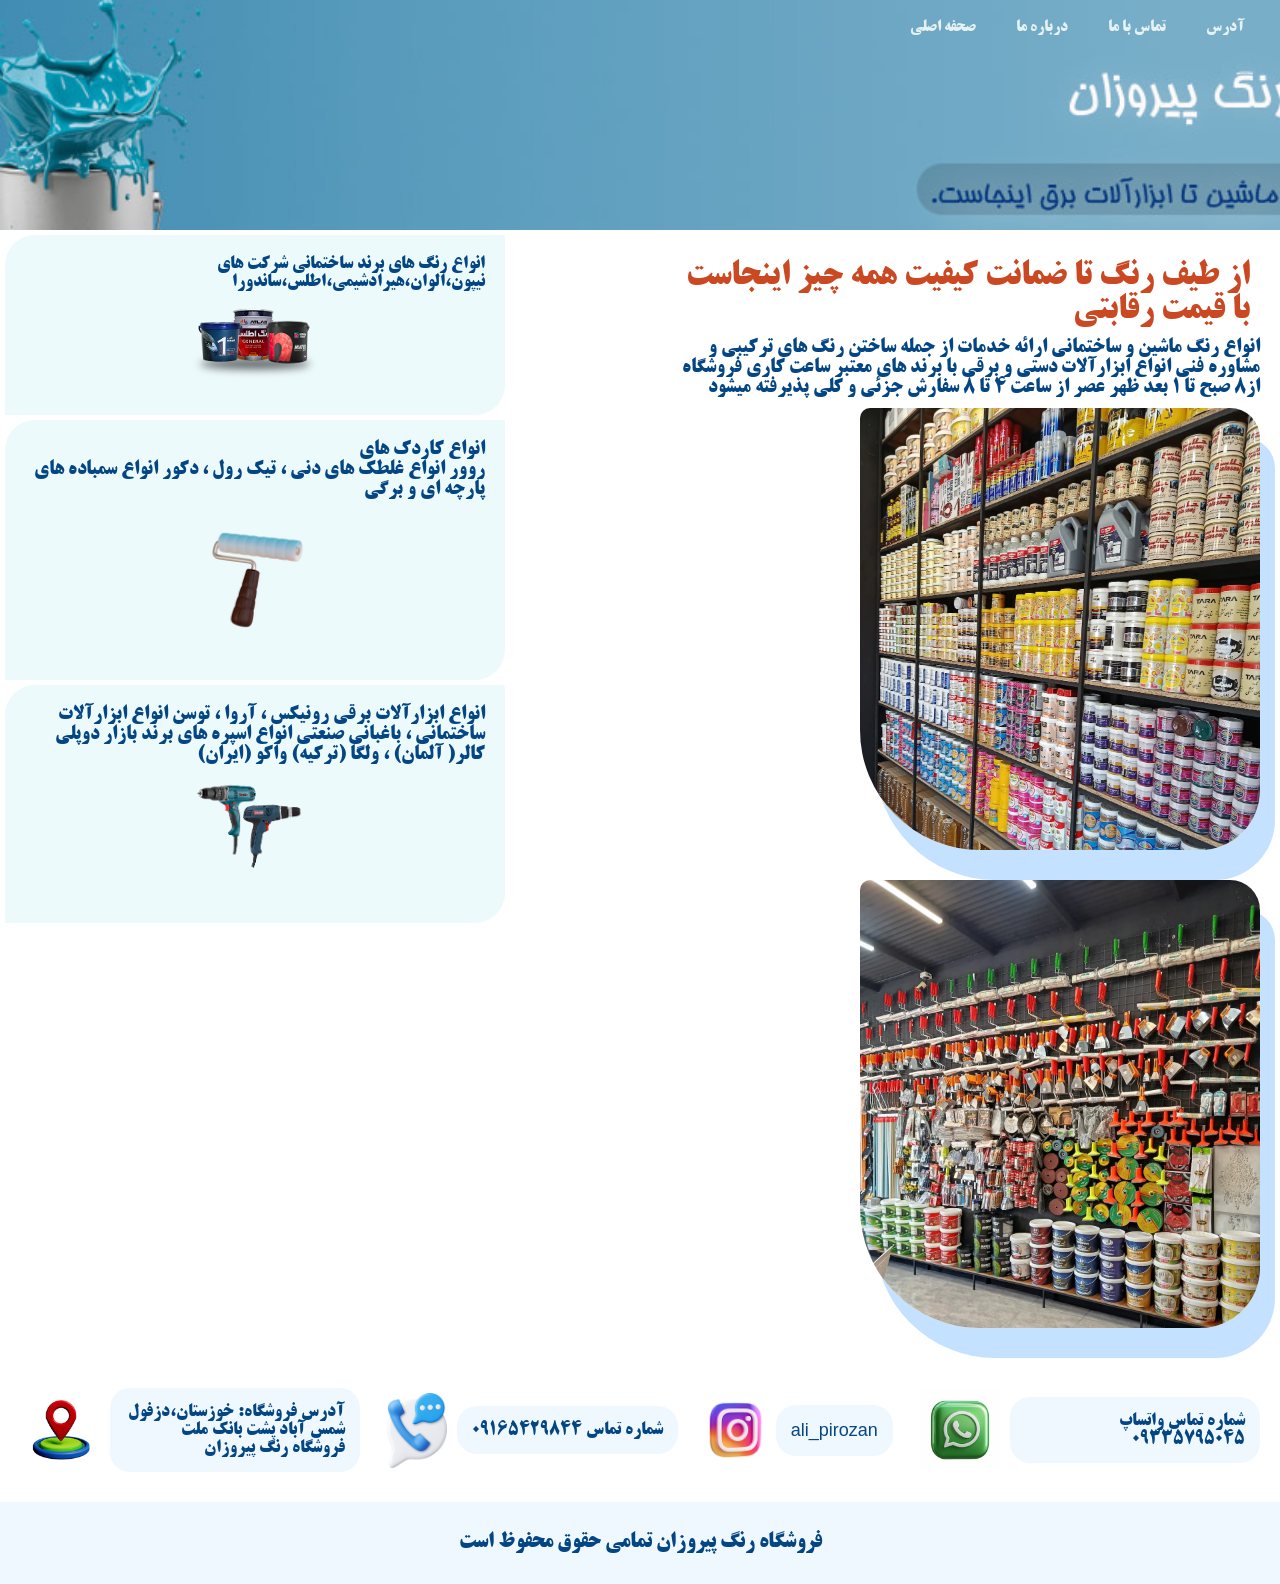
==== commit c7b5267c: "update images and code" ====
--- a/index.html
+++ b/index.html
@@ -52,7 +52,7 @@
                   <p class="p44">از طیف رنگ تا ضمانت کیفیت همه چیز اینجاست با قیمت رقابتی</p>
                    <section id="about">
                    <p>
-                   انواع رنگ ماشین و ساختمانی ارائه خدمات از جمله ساختن رنگ های ترکیبی و مشاوره فنی <br>انواع ابزارآلات دستی و برقی 
+                   انواع رنگ ماشین و ساختمانی ارائه خدمات از جمله ساختن رنگ های ترکیبی و مشاوره فنی انواع ابزارآلات دستی و برقی 
                    با برند های معتبر ساعت کاری  فروشگاه از8 صبح تا 1 بعد ظهر عصر از ساعت 4 تا 8 سفارش جزئی و کلی پذیرفته میشود
                   
                   </p>
--- a/style.css
+++ b/style.css
@@ -291,9 +291,10 @@
             line-height:1.8;
       }
       .p5{
-            max-width:50%;
+            max-width:60%;
             font-size:7px;
             padding:10px;
+            line-height:1.3;
       }
       .p6{
              max-width:50%;
@@ -312,7 +313,7 @@
             padding:4px;
       }
       .images1{
-            width:40%;
+            width:50%;
       }
       .images3{
             width:35px;
